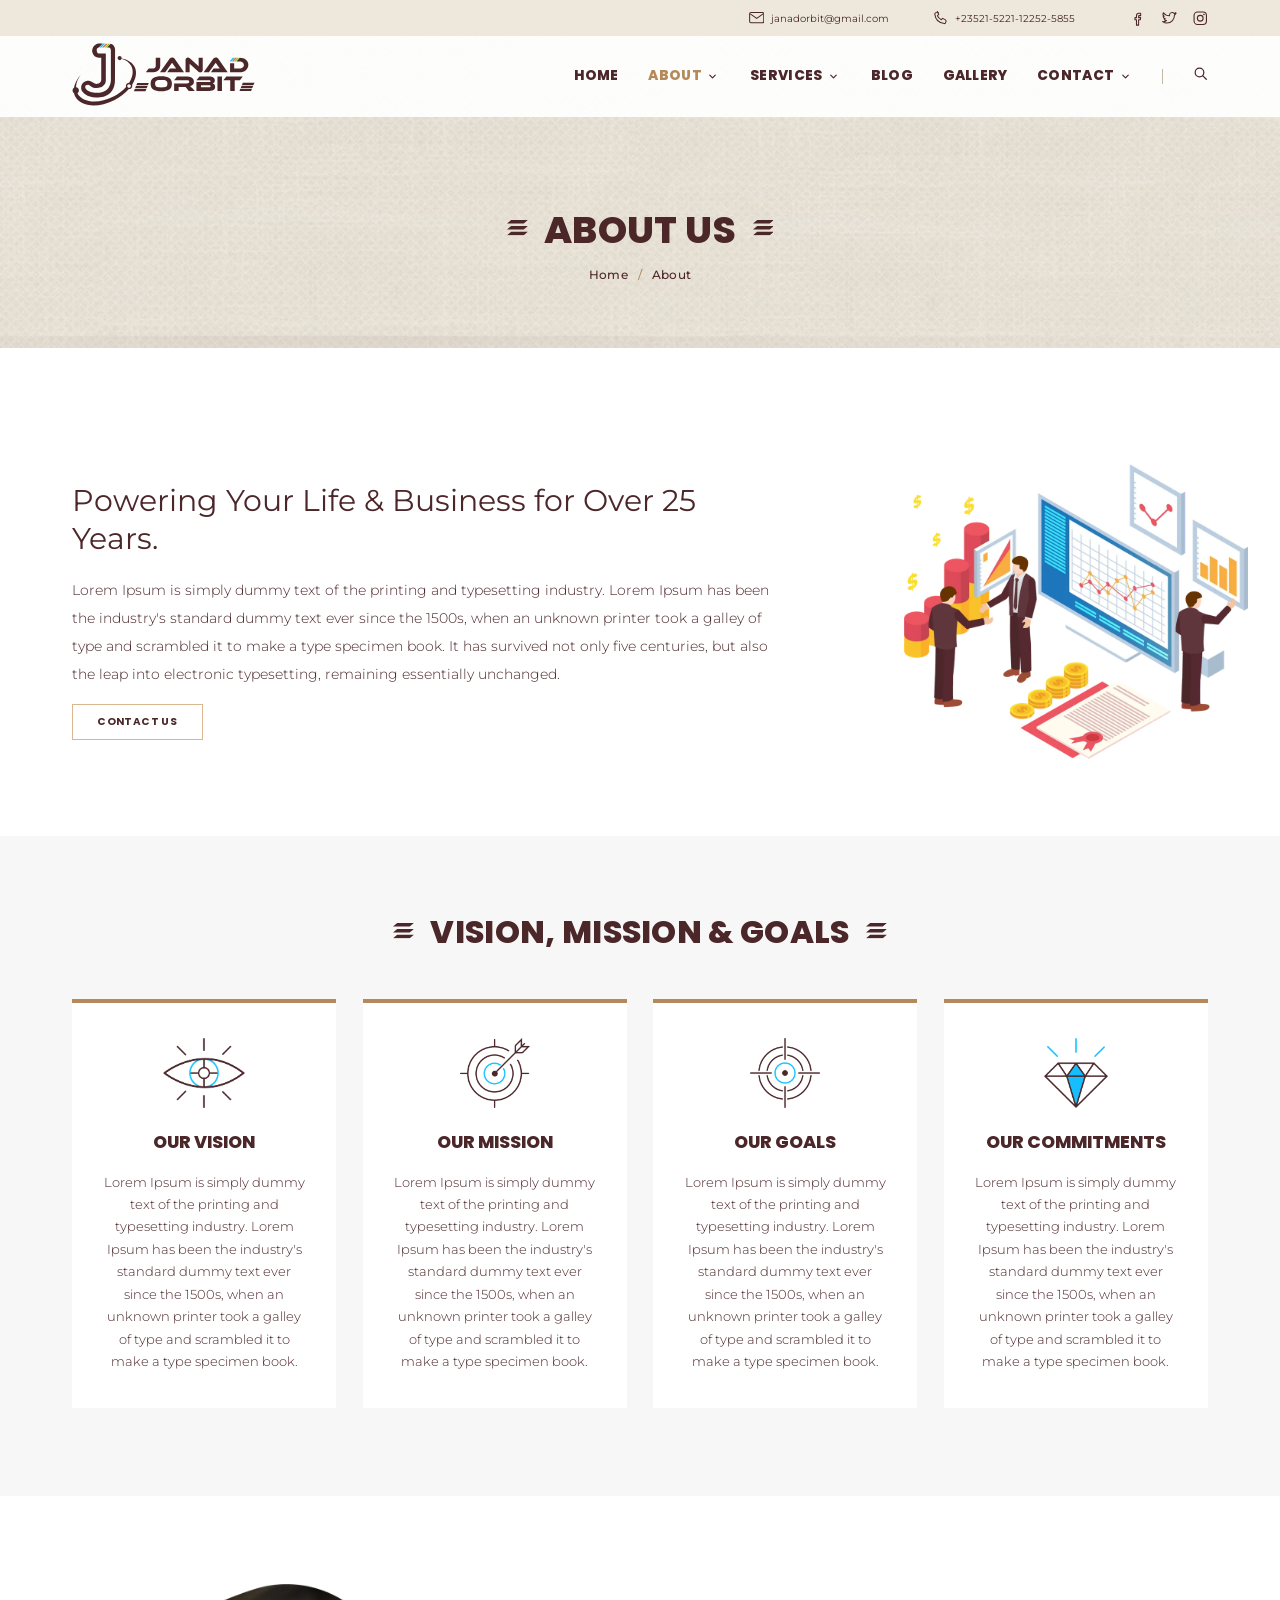
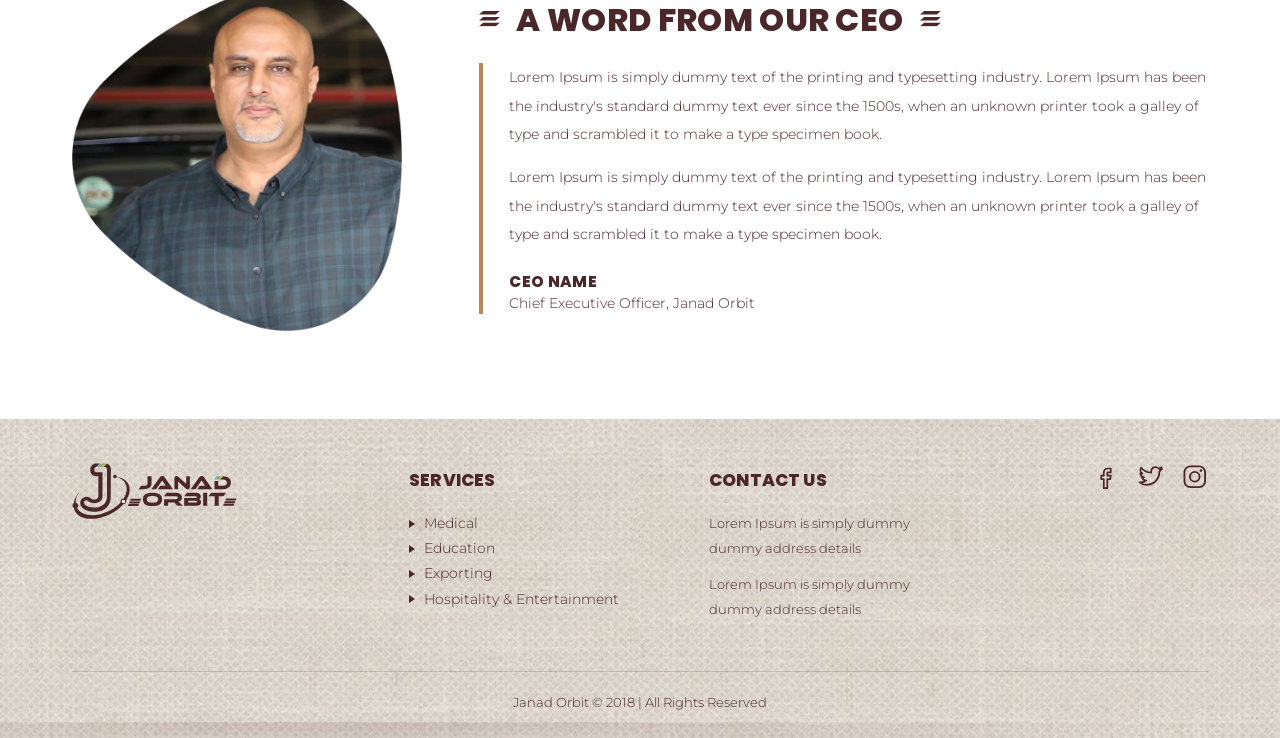
==== about.html @ eb81b774 "Revisions" ====
<!DOCTYPE html>
<html lang="en">
<head>
  <meta charset="UTF-8">
  <meta name="viewport" content="width=device-width, initial-scale=1.0">
  <meta name="description" content="About Janad Orbit - our vision, mission and goals.">
  <title>About | Janad Orbit</title>
  <link rel="icon" type="image/svg+xml" href="assets/logo-icon.svg">
  <link rel="preconnect" href="https://fonts.googleapis.com">
  <link rel="preconnect" href="https://fonts.gstatic.com" crossorigin>
  <link href="https://fonts.googleapis.com/css2?family=Montserrat:wght@300;400;500;600&family=Poppins:wght@600;700;800&display=swap" rel="stylesheet">
  <link rel="stylesheet" href="style.css">
</head>
<body>

  <!-- ============ SVG icon sprite ============ -->
  <svg xmlns="http://www.w3.org/2000/svg" style="display:none">
    <symbol id="i-mail" viewBox="0 0 24 18"><rect x="1" y="1" width="22" height="16" rx="2" fill="none" stroke="currentColor" stroke-width="1.6"/><path d="M2 3l10 7 10-7" fill="none" stroke="currentColor" stroke-width="1.6"/></symbol>
    <symbol id="i-phone" viewBox="0 0 24 24"><path d="M6.6 2.5 9 7l-2.2 2a13 13 0 0 0 6.2 6.2L15 13l4.5 2.4c.7.4 1 1.2.8 2l-.6 2.3a2 2 0 0 1-2.2 1.5C9.3 20.2 3.8 14.7 2.8 6.5A2 2 0 0 1 4.3 4.3l2.3-.6c.8-.2 1.6.1 2 .8Z" fill="none" stroke="currentColor" stroke-width="1.6" stroke-linejoin="round"/></symbol>
    <symbol id="i-pin" viewBox="0 0 24 24"><path d="M12 22s7-6.6 7-12.2A7 7 0 0 0 5 9.8C5 15.4 12 22 12 22Z" fill="none" stroke="currentColor" stroke-width="1.6" stroke-linejoin="round"/><circle cx="12" cy="9.8" r="2.6" fill="none" stroke="currentColor" stroke-width="1.6"/></symbol>
    <symbol id="i-fb" viewBox="0 0 24 24"><path d="M15.5 8.2h-2.2c-.5 0-.8.3-.8.9v2h3l-.4 3h-2.6V22H9.4v-7.9H7.2v-3h2.2V8.6c0-2.4 1.3-3.8 3.6-3.8h2.5Z" fill="none" stroke="currentColor" stroke-width="1.5" stroke-linejoin="round"/></symbol>
    <symbol id="i-tw" viewBox="0 0 24 24"><path d="M22 5.3a7.6 7.6 0 0 1-2.2.7 3.9 3.9 0 0 0 1.7-2.2 7.7 7.7 0 0 1-2.5 1 3.8 3.8 0 0 0-6.6 2.7c0 .3 0 .6.1.9A11 11 0 0 1 3.5 4a3.9 3.9 0 0 0 1.2 5.2c-.6 0-1.2-.2-1.7-.5a3.8 3.8 0 0 0 3.1 3.8c-.6.2-1.1.2-1.7.1a3.9 3.9 0 0 0 3.6 2.7 7.7 7.7 0 0 1-5.7 1.6A10.9 10.9 0 0 0 8.5 19c7.1 0 11-5.9 11-11v-.5c.8-.6 1.4-1.3 2-2.1Z" fill="none" stroke="currentColor" stroke-width="1.5" stroke-linejoin="round"/></symbol>
    <symbol id="i-ig" viewBox="0 0 24 24"><rect x="3" y="3" width="18" height="18" rx="5" fill="none" stroke="currentColor" stroke-width="1.6"/><circle cx="12" cy="12" r="4.2" fill="none" stroke="currentColor" stroke-width="1.6"/><circle cx="17.4" cy="6.6" r="1.2" fill="currentColor"/></symbol>
    <symbol id="i-search" viewBox="0 0 24 24"><circle cx="10.5" cy="10.5" r="7" fill="none" stroke="currentColor" stroke-width="2"/><path d="m16 16 5.5 5.5" fill="none" stroke="currentColor" stroke-width="2" stroke-linecap="round"/></symbol>
    <symbol id="i-chev" viewBox="0 0 24 24"><path d="m6 9 6 6 6-6" fill="none" stroke="currentColor" stroke-width="2.6" stroke-linecap="round" stroke-linejoin="round"/></symbol>
    <symbol id="i-close" viewBox="0 0 24 24"><path d="M5 5l14 14M19 5 5 19" fill="none" stroke="currentColor" stroke-width="2" stroke-linecap="round"/></symbol>
    <symbol id="i-prev" viewBox="0 0 24 24"><path d="m15 5-7 7 7 7" fill="none" stroke="currentColor" stroke-width="2" stroke-linecap="round" stroke-linejoin="round"/></symbol>
    <symbol id="i-next" viewBox="0 0 24 24"><path d="m9 5 7 7-7 7" fill="none" stroke="currentColor" stroke-width="2" stroke-linecap="round" stroke-linejoin="round"/></symbol>
    <!-- slanted triple-bar ornament used beside every section title: three identical, evenly spaced bars -->
    <symbol id="i-mark" viewBox="0 0 30 22"><g fill="currentColor"><polygon points="6,0 30,0 24,5 0,5"/><polygon points="6,8.5 30,8.5 24,13.5 0,13.5"/><polygon points="6,17 30,17 24,22 0,22"/></g></symbol>
  </svg>

  <!-- ============ Top bar ============ -->
  <div class="topbar">
    <div class="container topbar-inner">
      <a href="mailto:janadorbit@gmail.com"><svg class="ico"><use href="#i-mail"/></svg>janadorbit@gmail.com</a>
      <a href="tel:+235215221122525855"><svg class="ico"><use href="#i-phone"/></svg>+23521-5221-12252-5855</a>
      <span class="social">
        <a href="#" aria-label="Facebook"><svg class="ico"><use href="#i-fb"/></svg></a>
        <a href="#" aria-label="Twitter"><svg class="ico"><use href="#i-tw"/></svg></a>
        <a href="#" aria-label="Instagram"><svg class="ico"><use href="#i-ig"/></svg></a>
      </span>
    </div>
  </div>

  <!-- ============ Header ============ -->
  <header class="site-header">
    <div class="container nav">
      <a class="brand" href="index.html"><img src="assets/logo.svg" alt="Janad Orbit" width="264" height="87"></a>
      <button class="nav-toggle" aria-label="Menu" aria-expanded="false"><span></span><span></span><span></span></button>
      <nav id="menu">
        <a href="index.html">HOME</a>
        <div class="nav-item has-sub"><a href="about.html" class="active">ABOUT</a><button class="sub-toggle" type="button" aria-label="Show About menu" aria-expanded="false"><svg class="ico"><use href="#i-chev"/></svg></button><div class="submenu"><a href="about.html#vision">Vision</a><a href="about.html#mission">Mission</a><a href="about.html#goals">Goals</a></div></div>
        <div class="nav-item has-sub"><a href="index.html#services">SERVICES</a><button class="sub-toggle" type="button" aria-label="Show Services menu" aria-expanded="false"><svg class="ico"><use href="#i-chev"/></svg></button><div class="submenu"><a href="medical.html">Medical</a><a href="education.html">Education</a><a href="exporting.html">Exporting</a><a href="hospitality-entertainment.html">Hospitality &amp; Entertainment</a></div></div>
        <a href="#">BLOG</a>
        <a href="gallery.html">GALLERY</a>
        <div class="nav-item has-sub"><a href="contact.html">CONTACT</a><button class="sub-toggle" type="button" aria-label="Show Contact menu" aria-expanded="false"><svg class="ico"><use href="#i-chev"/></svg></button><div class="submenu"><a href="contact.html#contact-info">Contact Information</a><a href="contact.html#contact-form">Contact Form</a></div></div>
        <span class="nav-sep"></span>
        <a class="nav-search" href="#" aria-label="Search"><svg class="ico"><use href="#i-search"/></svg></a>
      </nav>
    </div>
  </header>

  <main>
    <!-- ============ Page banner ============ -->
    <section class="page-banner">
      <div class="container">
        <h1 class="section-title"><svg class="mark" aria-hidden="true"><use href="#i-mark"/></svg><span>ABOUT US</span><svg class="mark" aria-hidden="true"><use href="#i-mark"/></svg></h1>
        <nav class="crumbs" aria-label="Breadcrumb"><a href="index.html">Home</a> <span aria-hidden="true">/</span> <span aria-current="page">About</span></nav>
      </div>
    </section>

    <!-- ============ Who we are ============ -->
    <section class="about section">
      <div class="container about-grid">
        <div>
          <h2>Powering Your Life &amp; Business for Over 25 Years.</h2>
          <p>Lorem Ipsum is simply dummy text of the printing and typesetting industry. Lorem Ipsum has been the industry's standard dummy text ever since the 1500s, when an unknown printer took a galley of type and scrambled it to make a type specimen book. It has survived not only five centuries, but also the leap into electronic typesetting, remaining essentially unchanged.</p>
          <a class="btn" href="contact.html">CONTACT US</a>
        </div>
        <div class="about-image"><img src="assets/about-page.webp" alt="Business growth illustration" width="900" height="776"></div>
      </div>
    </section>

    <!-- ============ Vision / Mission / Goals ============ -->
    <section class="vmg section">
      <div class="container">
        <h2 class="section-title"><svg class="mark" aria-hidden="true"><use href="#i-mark"/></svg><span>VISION, MISSION &amp; GOALS</span><svg class="mark" aria-hidden="true"><use href="#i-mark"/></svg></h2>
        <div class="vmg-grid">
          <article id="vision" class="vmg-card">
            <img class="vmg-icon" src="assets/icon-vision.png" alt="">
            <h3>OUR VISION</h3>
            <p>Lorem Ipsum is simply dummy text of the printing and typesetting industry. Lorem Ipsum has been the industry's standard dummy text ever since the 1500s, when an unknown printer took a galley of type and scrambled it to make a type specimen book.</p>
          </article>
          <article id="mission" class="vmg-card">
            <img class="vmg-icon" src="assets/icon-mission.png" alt="">
            <h3>OUR MISSION</h3>
            <p>Lorem Ipsum is simply dummy text of the printing and typesetting industry. Lorem Ipsum has been the industry's standard dummy text ever since the 1500s, when an unknown printer took a galley of type and scrambled it to make a type specimen book.</p>
          </article>
          <article id="goals" class="vmg-card">
            <img class="vmg-icon" src="assets/icon-goals.png" alt="">
            <h3>OUR GOALS</h3>
            <p>Lorem Ipsum is simply dummy text of the printing and typesetting industry. Lorem Ipsum has been the industry's standard dummy text ever since the 1500s, when an unknown printer took a galley of type and scrambled it to make a type specimen book.</p>
          </article>
          <article id="commitments" class="vmg-card">
            <img class="vmg-icon" src="assets/icon-commitments.png" alt="">
            <h3>OUR COMMITMENTS</h3>
            <p>Lorem Ipsum is simply dummy text of the printing and typesetting industry. Lorem Ipsum has been the industry's standard dummy text ever since the 1500s, when an unknown printer took a galley of type and scrambled it to make a type specimen book.</p>
          </article>
        </div>
      </div>
    </section>

    <!-- ============ CEO message ============ -->
    <section class="ceo section">
      <div class="container ceo-grid">
        <div class="ceo-photo"><img src="assets/ceo.webp" alt="Janad Orbit CEO" width="800" height="841"></div>
        <div>
          <h2 class="section-title"><svg class="mark" aria-hidden="true"><use href="#i-mark"/></svg><span>A WORD FROM OUR CEO</span><svg class="mark" aria-hidden="true"><use href="#i-mark"/></svg></h2>
          <blockquote>
            <p>Lorem Ipsum is simply dummy text of the printing and typesetting industry. Lorem Ipsum has been the industry's standard dummy text ever since the 1500s, when an unknown printer took a galley of type and scrambled it to make a type specimen book.</p>
            <p>Lorem Ipsum is simply dummy text of the printing and typesetting industry. Lorem Ipsum has been the industry's standard dummy text ever since the 1500s, when an unknown printer took a galley of type and scrambled it to make a type specimen book.</p>
            <footer><strong>CEO NAME</strong><span>Chief Executive Officer, Janad Orbit</span></footer>
          </blockquote>
        </div>
      </div>
    </section>
  </main>

  <!-- ============ Footer ============ -->
  <footer class="footer">
    <div class="container footer-grid">
      <div class="footer-brand"><a href="index.html"><img src="assets/logo.svg" alt="Janad Orbit" width="264" height="87"></a></div>
      <div>
        <h3>SERVICES</h3>
        <ul><li><a href="medical.html">Medical</a></li><li><a href="education.html">Education</a></li><li><a href="exporting.html">Exporting</a></li><li><a href="hospitality-entertainment.html">Hospitality &amp; Entertainment</a></li></ul>
      </div>
      <div>
        <h3><a href="contact.html">CONTACT US</a></h3>
        <p>Lorem Ipsum is simply dummy<br>dummy address details</p>
        <p>Lorem Ipsum is simply dummy<br>dummy address details</p>
      </div>
      <div class="footer-social">
        <a href="#" aria-label="Facebook"><svg class="ico"><use href="#i-fb"/></svg></a>
        <a href="#" aria-label="Twitter"><svg class="ico"><use href="#i-tw"/></svg></a>
        <a href="#" aria-label="Instagram"><svg class="ico"><use href="#i-ig"/></svg></a>
      </div>
    </div>
    <div class="container"><div class="copyright">Janad Orbit &copy; 2018 | All Rights Reserved</div></div>
  </footer>

  <script src="script.js"></script>
</body>
</html>
---- style.css ----
/* ==========================================================================
   Janad Orbit
   Built to the 1920px-wide design comp. All sizes below are the comp's pixel
   values expressed in rem, and the root font-size scales with the viewport,
   so the layout stays proportional to the design at every width.
   1rem = 16px at a 1920px viewport.
   Display face in the comp is "Lovelo Black" (not web-licensed) — substituted
   with Poppins 800, the closest geometric match. Body face is Montserrat Light,
   exactly as specified in the comp.
   Brand rule: all text and icons use the logo colour (--brown). White is only
   used where text sits on a dark photo (hero, "Our Services" band).
   ========================================================================== */

:root {
  --brown: #4b272a;          /* logo colour (from the official logo artwork) */
  --gold: #b48a5a;
  --text: var(--brown);
  --heading: var(--brown);
  --line: rgba(75, 39, 41, .18);
  --linen: #eee8dc;
  --display: 'Poppins', 'Montserrat', sans-serif;
}

* { box-sizing: border-box; }
html { scroll-behavior: smooth; font-size: clamp(11px, 0.8333vw, 16px); }

body {
  margin: 0;
  color: var(--text);
  font-family: 'Montserrat', Arial, sans-serif;
  font-weight: 300;
  font-size: 1.25rem;      /* 20px */
  line-height: 2.05;
  background: #fff;
}

a { text-decoration: none; color: inherit; }
img { max-width: 100%; height: auto; display: block; }
.container { width: 88.75%; max-width: 106.5rem; margin: auto; }
.ico { width: 1.4rem; height: 1.4rem; fill: none; }

/* --------------------------------- Top bar ------------------------------- */
.topbar {
  height: 3.3rem;
  background: var(--linen);
  color: var(--brown);
  font-size: .94rem;         /* 15px */
  font-weight: 400;
}
.topbar-inner { height: 100%; display: flex; justify-content: flex-end; align-items: center; gap: 4rem; }
.topbar-inner a { display: inline-flex; align-items: center; gap: .6rem; }
.topbar .social { display: inline-flex; gap: 1.3rem; margin-left: 1rem; }
.topbar .social .ico { width: 1.5rem; height: 1.5rem; }

/* --------------------------------- Header -------------------------------- */
.site-header {
  position: absolute; z-index: 20; left: 0; right: 0; top: 3.3rem;
  background: rgba(255, 255, 255, .93);
}
.nav { height: 7.3rem; display: flex; align-items: center; justify-content: space-between; }
.brand img { height: 6rem; width: auto; }
.nav nav {
  display: flex; align-items: center; align-self: stretch; gap: 2.7rem;
  font-family: var(--display); font-weight: 800;
  font-size: 1.25rem;        /* 20px */
  letter-spacing: .02em;
  color: var(--brown);
}
.nav nav a:hover, .nav nav a.active { color: var(--gold); }

/* Dropdown menus */
.nav-item { position: relative; display: flex; align-items: center; align-self: stretch; gap: .3rem; }
.sub-toggle { display: flex; background: none; border: 0; padding: .2rem; color: inherit; cursor: pointer; }
.sub-toggle .ico { width: 1rem; height: 1rem; transition: transform .2s; }
.nav-item:hover .sub-toggle .ico, .nav-item.open .sub-toggle .ico { transform: rotate(180deg); }
.submenu {
  position: absolute; top: 100%; left: -1.6rem; min-width: 17rem;
  background: #fff; border-top: 3px solid var(--gold);
  box-shadow: 0 1rem 2rem rgba(75, 39, 41, .14); padding: .7rem 0;
  opacity: 0; visibility: hidden; transform: translateY(.6rem); transition: opacity .2s, transform .2s, visibility .2s;
}
.nav-item:hover .submenu, .nav-item:focus-within .submenu, .nav-item.open .submenu { opacity: 1; visibility: visible; transform: none; }
/* rightmost dropdown (Contact) opens leftwards so it never runs off the screen edge */
.nav-item:last-of-type .submenu { left: auto; right: -1.6rem; }
.nav nav .submenu a {
  display: block; padding: .75rem 1.6rem; white-space: nowrap;
  font-family: 'Montserrat', sans-serif; font-weight: 500; font-size: 1.06rem; letter-spacing: 0;
}
.nav nav .submenu a:hover { background: var(--linen); color: var(--brown); }
.nav-sep { width: 1px; height: 1.4rem; background: #c6b8a8; }
.nav-search .ico { width: 1.35rem; height: 1.35rem; }

.nav-toggle { display: none; background: none; border: 0; padding: .6rem; cursor: pointer; }
.nav-toggle span { display: block; width: 26px; height: 3px; margin: 5px 0; background: var(--brown); transition: .25s; }
.nav-toggle.open span:nth-child(1) { transform: translateY(8px) rotate(45deg); }
.nav-toggle.open span:nth-child(2) { opacity: 0; }
.nav-toggle.open span:nth-child(3) { transform: translateY(-8px) rotate(-45deg); }

/* ---------------------------------- Hero --------------------------------- */
.hero {
  min-height: 58.9rem;       /* comp: photo runs to y=996, hero starts at y=53 */
  /* comp framing: photo 102.6% of page width, left-aligned, top 69px below the top bar */
  background: #d6dbe6 url('assets/hero.jpg') 0 4.31rem / 102.6% auto no-repeat;
  transition: background-image .8s ease;
  position: relative;
}
/* torn-paper edge at the foot of the hero */
.hero::after {
  content: ''; position: absolute; left: 0; right: 0; bottom: -1px; height: 1.7rem; background: #fff;
  clip-path: polygon(0 62%, 4% 44%, 8% 74%, 13% 40%, 18% 68%, 23% 42%, 28% 72%, 33% 44%, 38% 66%,
                     43% 40%, 48% 70%, 53% 44%, 58% 74%, 63% 42%, 68% 68%, 73% 40%, 78% 72%,
                     83% 44%, 88% 66%, 93% 42%, 100% 60%, 100% 100%, 0 100%);
}
.hero-content { position: relative; z-index: 2; padding-top: 22.9rem; padding-left: 2.9rem; }
.hero-content h1 {
  display: inline-block; margin: 0 0 1.6rem;
  background: rgba(120, 120, 120, .45); color: #fff;
  font-family: var(--display); font-weight: 800; text-transform: uppercase;
  font-size: 4.8rem;         /* 77px */
  line-height: 1.1; padding: .3rem 2rem;
}
.hero-content p {
  max-width: 50.5rem; margin: 0;
  background: rgba(110, 110, 110, .42); color: #fff;
  font-size: 1.75rem;        /* 28px */
  line-height: 1.46; padding: 1.5rem 1.9rem;
}
.slider-dots { position: absolute; left: 2.2rem; top: 46%; z-index: 4; display: grid; gap: .85rem; }
.slider-dots button {
  width: 1.1rem; height: 1.1rem; padding: 0; border-radius: 50%;
  background: #fff; border: 1px solid #ddd; cursor: pointer;
}
.slider-dots button.active { background: var(--brown); border-color: var(--brown); }

/* -------------------------------- Buttons -------------------------------- */
.btn {
  display: inline-block; background: #fff; border: 1px solid #d9b88f;
  color: var(--brown); font-family: var(--display); font-weight: 700; cursor: pointer;
  font-size: .94rem;         /* 15px */
  letter-spacing: .04em; line-height: 1;
  padding: 1.1rem 2.2rem;
}
.btn:hover { background: var(--linen); }

/* --------------------------------- About --------------------------------- */
.about { padding: 10.4rem 0 7rem; }
.about-grid { display: grid; grid-template-columns: 1fr 31.25rem; gap: 8rem; align-items: center; }
.about h2 {
  font-family: 'Montserrat', sans-serif; font-weight: 400;
  font-size: 2.7rem;         /* 43px */
  line-height: 1.3; margin: 0 0 1.6rem; color: var(--heading);
}
.about p { margin: 0 0 1.4rem; }
.about-image { width: 31.25rem; justify-self: end; margin-right: -3.6rem; }   /* comp: 500px, overhangs the container by 58px */
.about-image img { width: 100%; }

/* ------------------------------- Services -------------------------------- */
.services { position: relative; padding-bottom: 3.9rem; }
.services-bg {
  position: absolute; left: 0; right: 0; top: 0; height: 29.875rem;   /* comp: 478px */
  background: url('assets/services.jpg') center / cover;   /* image already carries the comp's darkening */
}
.services-content { position: relative; z-index: 1; }

.section-title {
  display: flex; align-items: center; justify-content: center; gap: 1.5rem;
  font-family: var(--display); font-weight: 800;
  font-size: 2.9rem;         /* 46px */
  line-height: 1.25; letter-spacing: .01em; color: var(--heading); margin: 0;
  padding-top: 8.4rem;
}
.section-title.light { color: #fff; }
.section-title .mark { width: 1.9rem; height: 1.4rem; flex: none; }
/* Poppins caps sit above the centre of the line box; nudge the text so the
   ornaments line up with the middle of the capitals on both sides. */
.section-title span { display: block; line-height: 1; padding-top: .14em; }

.service-grid { display: grid; grid-template-columns: repeat(4, 1fr); gap: 3rem; margin-top: 6.75rem; }
.service-card {
  background: #fff; text-align: center; padding: 2.4rem 2rem 3rem;
  display: flex; flex-direction: column; align-items: center;
  box-shadow: 0 .6rem 2rem rgba(0, 0, 0, .06);
}
.service-icon { height: 5.8rem; width: auto; margin: 0 auto 1.4rem; }
.service-card h3 {
  font-family: var(--display); font-weight: 800; color: var(--brown);
  font-size: 1.6rem;         /* 26px */
  line-height: 1.2; min-height: 2.4em;   /* room for two-line names so cards stay level */
  display: flex; align-items: center; justify-content: center;
  margin: 0 0 1rem; letter-spacing: .01em;
}
.service-card p { font-size: 1.25rem; line-height: 1.45; margin: 0 0 1.8rem; flex: 1; }
.service-card .btn { font-size: .76rem; padding: .9rem 1.7rem; }

.stats { display: grid; grid-template-columns: repeat(3, 1fr); text-align: center; margin-top: 3.5rem; }
.stats div { display: inline-block; }
.stats strong {
  display: block; font-family: var(--display); font-weight: 800;
  font-size: 4.75rem;        /* 76px */
  line-height: 1.15; color: var(--brown);
}
.stats span {
  display: inline-block; font-family: var(--display); font-weight: 800;
  font-size: 1.6rem;         /* 26px */
  color: var(--brown); border-top: 4px solid var(--gold); padding-top: .1rem;
}

/* ----------------------------- Why choose us ----------------------------- */
.why { background: #f7f7f7; padding-bottom: 7rem; }
.why .section-title { padding-top: 8rem; }
.why-grid { display: grid; grid-template-columns: 28.4rem 1fr; gap: 11.5rem; align-items: center; margin-top: 2.6rem; }
.why-visual img { width: 100%; }
.features { display: grid; grid-template-columns: 1fr 1fr; column-gap: 4rem; row-gap: 5rem; }
.features article { display: flex; align-items: flex-start; gap: 1.7rem; }
.features article img { width: 4.4rem; height: auto; flex: none; margin-top: .2rem; }
.features h3 {
  font-family: var(--display); font-weight: 800;
  font-size: 1.4rem;         /* 25px in the comp; Poppins runs wider than Lovelo, so trimmed to hold one line */
  color: var(--brown); margin: 0 0 .5rem; letter-spacing: 0;
}
.features p { font-size: 1.25rem; line-height: 1.45; margin: 0; }

/* -------------------------------- Clients -------------------------------- */
.clients { background: #fff; padding: 3.2rem 0; }
.clients-row { display: grid; grid-template-columns: repeat(6, 1fr); align-items: center; gap: 1.5rem; }
.clients-row div { display: flex; align-items: center; gap: 1.2rem; }
.clients-row img { width: 4.4rem; height: auto; }
.clients-row span { font-family: var(--display); font-weight: 800; font-size: 1.25rem; color: var(--brown); }

/* --------------------------------- Footer -------------------------------- */
.footer {
  background: url('assets/footer.jpg') center / cover;
  color: var(--brown); padding-top: 4rem;
}
.footer-grid { display: grid; grid-template-columns: 1.7fr 1.5fr 1.95fr .55fr; gap: 2rem; align-items: start; }
.footer-brand img { height: 5.4rem; width: auto; }
.footer a:hover { color: var(--gold); }
.footer h3 {
  font-family: var(--display); font-weight: 800;
  font-size: 1.56rem;        /* 25px */
  color: var(--brown); margin: 0 0 1.2rem; letter-spacing: .01em;
}
.footer ul { list-style: none; margin: 0; padding: 0; }
.footer li { display: flex; align-items: center; gap: .8rem; font-size: 1.31rem; line-height: 1.75; }
.footer li::before {
  content: ''; width: 0; height: 0; flex: none;
  border-left: .55rem solid var(--brown); border-top: .38rem solid transparent; border-bottom: .38rem solid transparent;
}
.footer p { font-size: 1.19rem; line-height: 1.95; margin: 0 0 .9rem; }
.footer-social { display: flex; justify-content: flex-end; gap: 1.5rem; }
.footer-social .ico { width: 2.5rem; height: 2.5rem; }
.copyright {
  text-align: center; border-top: 1px solid var(--line);
  margin-top: 3.5rem; padding: 1.5rem 0 2rem; font-size: 1.19rem;
}

/* ------------------------------ Page banner ------------------------------ */
/* Inner pages: linen banner under the overlaid header, so titles stay in the logo colour. */
.page-banner {
  background: linear-gradient(rgba(238, 232, 220, .55), rgba(238, 232, 220, .55)), url('assets/footer.jpg') center / cover;
  padding: 15.5rem 0 5.5rem; text-align: center;
}
.page-banner .section-title { padding-top: 0; font-size: 3.4rem; }
/* Service pages: the client's header photo, with the title on a light card so it stays in brand brown. */
.page-banner.has-photo { background-position: center; background-size: cover; padding: 17rem 0 7rem; }
.banner-card {
  display: inline-block; max-width: 100%; background: rgba(255, 255, 255, .9);
  padding: 2.4rem 3.4rem 2rem; box-shadow: 0 1rem 2.4rem rgba(0, 0, 0, .12);
}
.crumbs { margin-top: 1.2rem; font-size: 1.1rem; font-weight: 500; letter-spacing: .02em; }
.crumbs span[aria-hidden] { margin: 0 .6rem; color: var(--gold); }
.crumbs a:hover { color: var(--gold); }

/* ---------------------------- Vision / Mission --------------------------- */
.vmg { background: #f7f7f7; padding: 0 0 8rem; }
.vmg .section-title { padding-top: 7rem; }
.vmg-grid { display: grid; grid-template-columns: repeat(4, 1fr); gap: 2.4rem; margin-top: 4.5rem; }
.vmg-card {
  background: #fff; padding: 3.2rem 2.8rem; text-align: center;
  border-top: 4px solid var(--gold); scroll-margin-top: 3rem;
}
.vmg-icon { height: 6.4rem; width: auto; max-width: 8rem; object-fit: contain; margin: 0 auto 1.4rem; }
.vmg-card h3 { font-family: var(--display); font-weight: 800; font-size: 1.6rem; margin: 0 0 1rem; }
.vmg-card p { font-size: 1.2rem; line-height: 1.7; margin: 0; }

/* ------------------------------ CEO message ------------------------------ */
.ceo { padding: 8rem 0; }
.ceo-grid { display: grid; grid-template-columns: 30rem 1fr; gap: 7rem; align-items: center; }
.ceo .section-title { padding-top: 0; justify-content: flex-start; }
.ceo blockquote { margin: 2.4rem 0 0; padding: 0 0 0 2.4rem; border-left: 4px solid var(--gold); }
.ceo blockquote p { margin: 0 0 1.4rem; }
.ceo blockquote footer { margin-top: 2rem; line-height: 1.5; }
.ceo blockquote footer strong { display: block; font-family: var(--display); font-weight: 800; font-size: 1.4rem; letter-spacing: .02em; }

/* -------------------------------- Contact -------------------------------- */
.contact { padding: 8rem 0; }
.contact-grid { display: grid; grid-template-columns: 1fr 1.5fr; gap: 7rem; align-items: start; }
.contact h2 {
  font-family: 'Montserrat', sans-serif; font-weight: 400; font-size: 2.7rem;
  line-height: 1.3; margin: 0 0 1.4rem;
}
.contact-info, .contact-form-wrap { scroll-margin-top: 3rem; }
.info-list { list-style: none; margin: 2.4rem 0; padding: 0; display: grid; gap: 2rem; }
.info-list li { display: flex; gap: 1.4rem; align-items: flex-start; line-height: 1.5; }
.info-icon {
  width: 3.6rem; height: 3.6rem; flex: none; display: grid; place-items: center;
  border: 1px solid #d9b88f; background: var(--linen);
}
.info-icon .ico { width: 1.5rem; height: 1.5rem; }
.info-list strong { display: block; font-family: var(--display); font-weight: 800; font-size: 1.05rem; letter-spacing: .04em; margin-bottom: .2rem; }
.info-list a:hover { color: var(--gold); }
.info-social { display: flex; gap: 1.5rem; }
.info-social .ico { width: 2.2rem; height: 2.2rem; }
.info-social a:hover { color: var(--gold); }

.contact-form-wrap { background: #f7f7f7; padding: 3.5rem; }
.contact-form { display: grid; gap: 1.6rem; }
.field-row { display: grid; grid-template-columns: 1fr 1fr; gap: 1.6rem; }
.contact-form label { display: grid; gap: .5rem; font-weight: 500; font-size: 1.1rem; line-height: 1.3; }
.contact-form input, .contact-form select, .contact-form textarea {
  width: 100%; font: inherit; font-weight: 400; font-size: 1.1rem; color: var(--brown);
  background: #fff; border: 1px solid var(--line); border-radius: 0; padding: .9rem 1rem;
}
.contact-form textarea { resize: vertical; min-height: 10rem; }
.contact-form input:focus, .contact-form select:focus, .contact-form textarea:focus { outline: 2px solid var(--gold); outline-offset: -1px; border-color: var(--gold); }
.contact-form .btn { justify-self: start; }
.form-status { margin: 0; font-size: 1.05rem; line-height: 1.5; }
.form-status:empty { display: none; }

/* ----------------------------- Service detail ---------------------------- */
.service-detail { padding: 8rem 0; }
.detail-grid { display: grid; grid-template-columns: 1fr 27rem; gap: 7rem; align-items: start; }
.detail-icon { height: 6.5rem; width: auto; margin-bottom: 1.6rem; }
.detail-main h2 {
  font-family: 'Montserrat', sans-serif; font-weight: 400; font-size: 2.7rem;
  line-height: 1.3; margin: 0 0 1.4rem;
}
.detail-main p { margin: 0 0 1.4rem; }
.detail-main h3, .side-box h3 {
  font-family: var(--display); font-weight: 800; font-size: 1.5rem; letter-spacing: .01em;
  margin: 2.6rem 0 1.2rem;
}
.ticks { list-style: none; margin: 0; padding: 0; display: grid; gap: .9rem; }
.ticks li { position: relative; padding-left: 2.2rem; line-height: 1.6; }
.ticks li::before {
  content: ''; position: absolute; left: 0; top: .55em; width: .8rem; height: .8rem;
  background: var(--gold); transform: skewX(-20deg);
}
.detail-side { display: grid; gap: 2.4rem; }
.side-box { background: var(--linen); padding: 2.4rem 2.4rem 2.6rem; }
.side-box h3 { margin-top: 0; }
.side-box p { font-size: 1.15rem; line-height: 1.7; margin: 0 0 1.6rem; }
.side-links { list-style: none; margin: 0; padding: 0; }
.side-links a {
  display: flex; justify-content: space-between; align-items: center;
  padding: .85rem 0; border-bottom: 1px solid var(--line); font-weight: 500; font-size: 1.15rem; line-height: 1.4;
}
.side-links a::after { content: '\203A'; font-size: 1.5rem; line-height: 1; }
.side-links a:hover, .side-links a.current { color: var(--gold); }

/* Service range (client artwork) */
.svc-gallery { display: grid; grid-template-columns: repeat(auto-fill, minmax(15rem, 1fr)); gap: 2.4rem; }
.svc-gallery figure { margin: 0; text-align: center; }
.svc-gallery img { width: 100%; height: auto; aspect-ratio: 1; object-fit: contain; }
.svc-gallery figcaption { margin-top: .8rem; font-family: var(--display); font-weight: 700; font-size: 1.1rem; letter-spacing: .02em; line-height: 1.4; }

/* -------------------------------- Gallery -------------------------------- */
.gallery-group { padding: 7rem 0 1rem; }
.gallery-group:last-of-type { padding-bottom: 8rem; }
.gallery-group .section-title { padding-top: 0; }
.g-intro { max-width: 60rem; margin: 1.6rem auto 0; text-align: center; line-height: 1.7; }
.g-grid { display: grid; grid-template-columns: repeat(4, 1fr); gap: 1.6rem; margin-top: 3.6rem; }
.g-item { display: block; overflow: hidden; aspect-ratio: 1; background: var(--linen); }
.g-item img { width: 100%; height: 100%; object-fit: cover; transition: transform .4s ease; }
.g-item:hover img, .g-item:focus-visible img { transform: scale(1.05); }
.g-item:focus-visible { outline: 3px solid var(--gold); outline-offset: 2px; }

.lightbox {
  position: fixed; inset: 0; z-index: 100; background: rgba(20, 10, 10, .92);
  display: flex; align-items: center; justify-content: center; padding: 4rem 6rem;
}
.lightbox[hidden] { display: none; }
.lightbox img { max-width: 100%; max-height: 100%; object-fit: contain; box-shadow: 0 1rem 3rem rgba(0, 0, 0, .4); }
.lightbox button {
  position: absolute; background: rgba(255, 255, 255, .12); border: 0; color: #fff; cursor: pointer;
  width: 3.6rem; height: 3.6rem; display: grid; place-items: center;
}
.lightbox button:hover { background: rgba(255, 255, 255, .25); }
.lightbox .ico { width: 1.8rem; height: 1.8rem; }
.lb-close { top: 1.6rem; right: 1.6rem; }
.lb-prev { left: 1.6rem; top: 50%; transform: translateY(-50%); }
.lb-next { right: 1.6rem; top: 50%; transform: translateY(-50%); }

/* ------------------------------- Responsive ------------------------------ */
@media (max-width: 1100px) {
  html { font-size: 13px; }
  .container { width: 92%; }
  .about-grid { gap: 6rem; }
  .hero { background-position: center; background-size: cover; }
  .about-image { margin-right: 0; }
  .service-grid { grid-template-columns: repeat(2, 1fr); gap: 3rem; }
  .detail-grid, .contact-grid { gap: 4rem; }
  .why-grid { gap: 5rem; }
  .features { column-gap: 4rem; }
  .nav nav { gap: 1.6rem; font-size: 1.1rem; }
}

@media (max-width: 900px) {
  .nav-toggle { display: block; }
  .nav nav {
    display: none; position: absolute; left: 0; right: 0; top: 100%;
    flex-direction: column; align-items: flex-start; gap: 0;
    background: #fff; box-shadow: 0 12px 24px rgba(0, 0, 0, .12); padding: .5rem 4%;
  }
  .nav nav.open { display: flex; }
  .nav nav a { padding: 1rem 0; width: 100%; font-size: 1.3rem; }
  .nav-sep { display: none; }
  .nav-item { flex-wrap: wrap; width: 100%; gap: 0; }
  .nav-item > a { flex: 1; width: auto; }
  .sub-toggle { padding: .8rem; }
  .sub-toggle .ico { width: 1.3rem; height: 1.3rem; }
  .nav-item:hover .sub-toggle .ico { transform: none; }
  .nav-item.open .sub-toggle .ico { transform: rotate(180deg); }
  .submenu {
    position: static; display: none; width: 100%; min-width: 0;
    opacity: 1; visibility: visible; transform: none;
    box-shadow: none; border: 0; border-left: 3px solid var(--gold); padding: 0 0 .6rem 1.2rem;
  }
  .nav-item.open .submenu { display: block; }
  .nav nav .submenu a { padding: .7rem 0; font-size: 1.2rem; white-space: normal; }
  .nav nav .submenu a:hover { background: none; color: var(--gold); }
  .vmg-grid { grid-template-columns: 1fr 1fr; gap: 2rem; }
  .ceo-grid { grid-template-columns: 1fr; gap: 4rem; }
  .ceo-photo { max-width: 26rem; margin: auto; }
  .g-grid { grid-template-columns: repeat(3, 1fr); }
  .contact-grid, .detail-grid { grid-template-columns: 1fr; }
  .page-banner { padding-top: 13rem; }

  .about-grid, .why-grid { grid-template-columns: 1fr; gap: 4rem; }
  .clients-row { grid-template-columns: repeat(3, 1fr); row-gap: 2.5rem; }
  .about-image, .why-visual { max-width: 30rem; margin: auto; justify-self: center; }
  .services-bg { height: 22rem; }
  .features { grid-template-columns: 1fr; row-gap: 3rem; }
  .footer-grid { grid-template-columns: 1fr 1fr; row-gap: 3rem; }
  .footer-social { justify-content: flex-start; }
  .hero { min-height: 48rem; }
}

@media (max-width: 650px) {
  html { font-size: 12px; }
  .topbar { height: auto; padding: .6rem 0; }
  .topbar-inner { flex-wrap: wrap; justify-content: center; gap: .6rem 1.6rem; text-align: center; }
  .site-header { top: 0; position: sticky; }
  .hero { min-height: 40rem; }
  .hero-content { padding-left: 0; margin-top: 2rem; }
  .hero-content h1 { font-size: 3.2rem; }
  .hero-content p { font-size: 1.5rem; }
  .slider-dots { left: .8rem; }
  .about { padding: 5rem 0; }
  .section-title { font-size: 2.2rem; padding-top: 5rem; gap: .9rem; }
  .service-grid { grid-template-columns: 1fr; margin-top: 3.5rem; }
  .page-banner { padding: 4.5rem 0 4rem; }
  .page-banner .section-title { font-size: 2.4rem; }
  .field-row { grid-template-columns: 1fr; }
  .vmg-grid { grid-template-columns: 1fr; }
  .g-grid { grid-template-columns: 1fr 1fr; gap: 1rem; }
  .page-banner.has-photo { padding: 8rem 0 5rem; }
  .banner-card { padding: 1.8rem 1.6rem; }
  .lightbox { padding: 5rem 1rem; }
  .contact-form-wrap { padding: 2.2rem 1.6rem; }
  .contact, .service-detail { padding: 5rem 0; }
  .stats { grid-template-columns: 1fr; gap: 2.5rem; }
  .clients-row { grid-template-columns: 1fr 1fr; gap: 2rem; }
  .footer-grid { grid-template-columns: 1fr; }
}
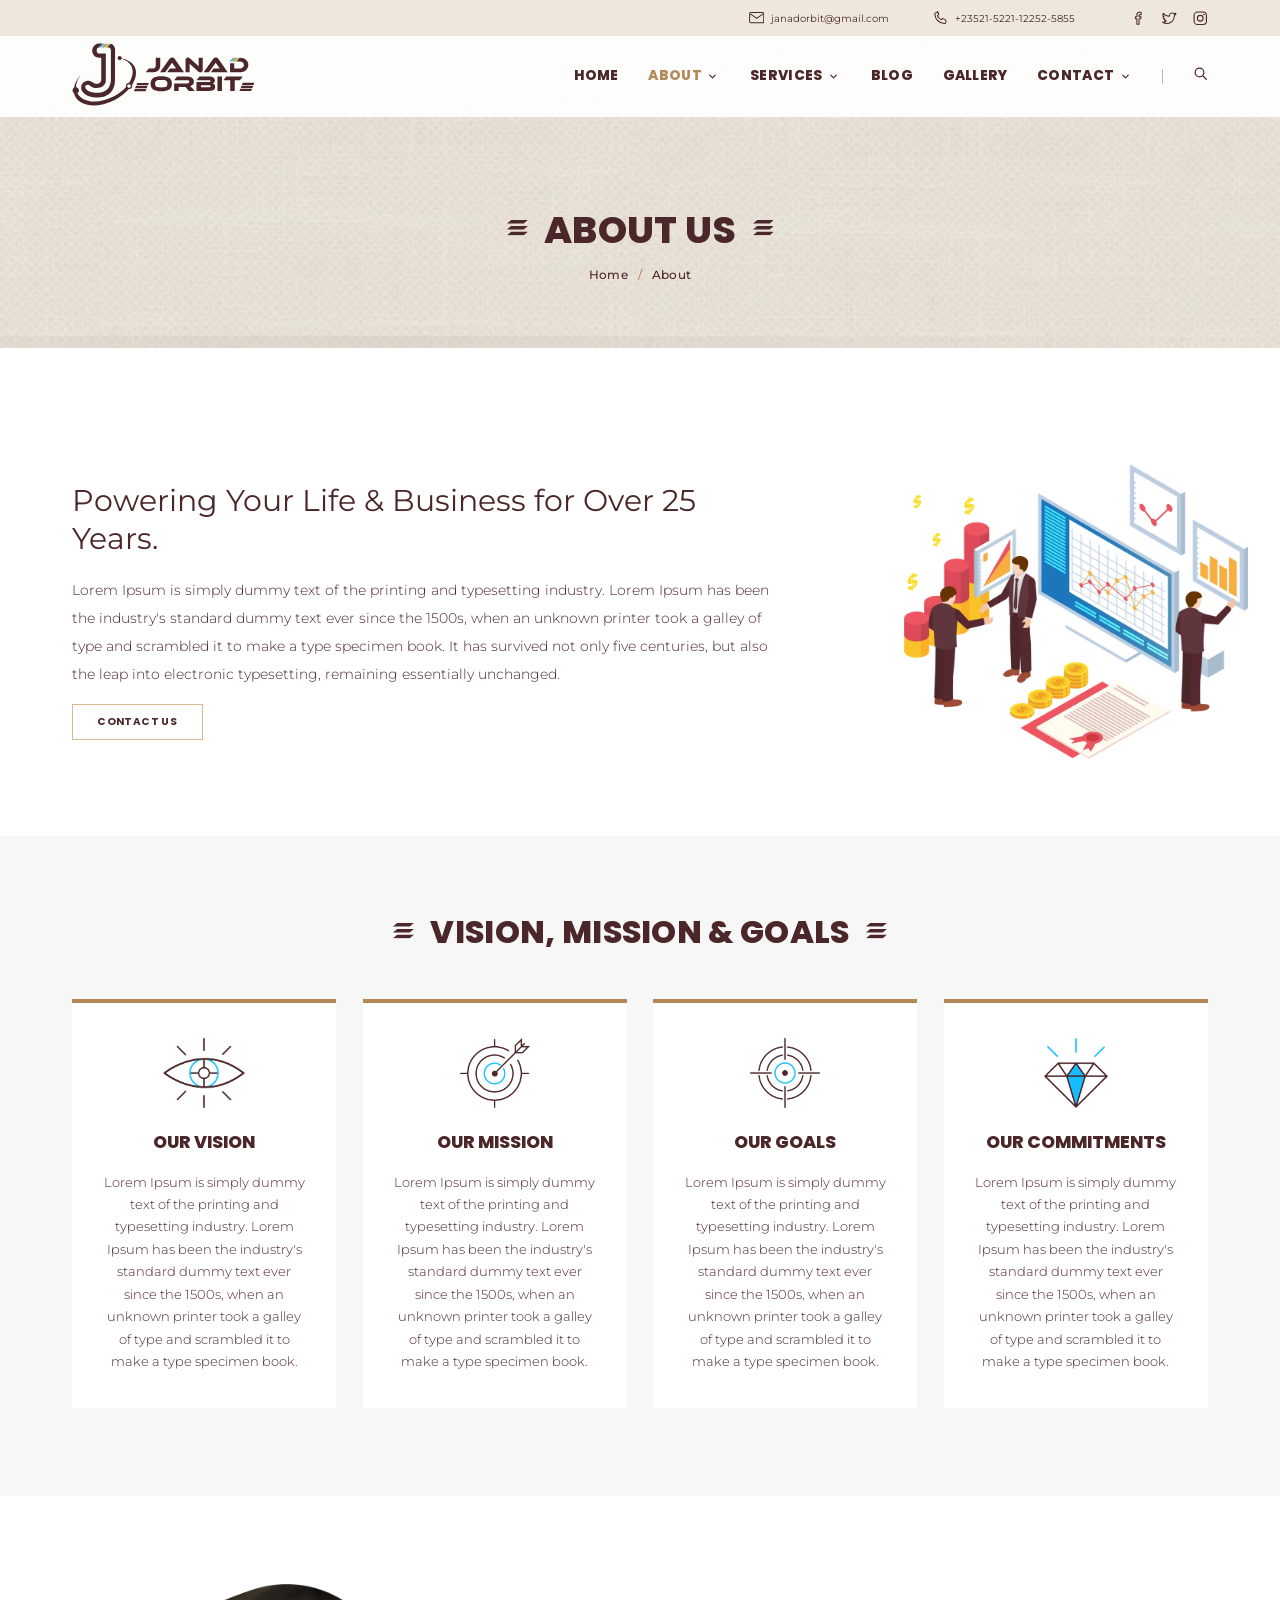
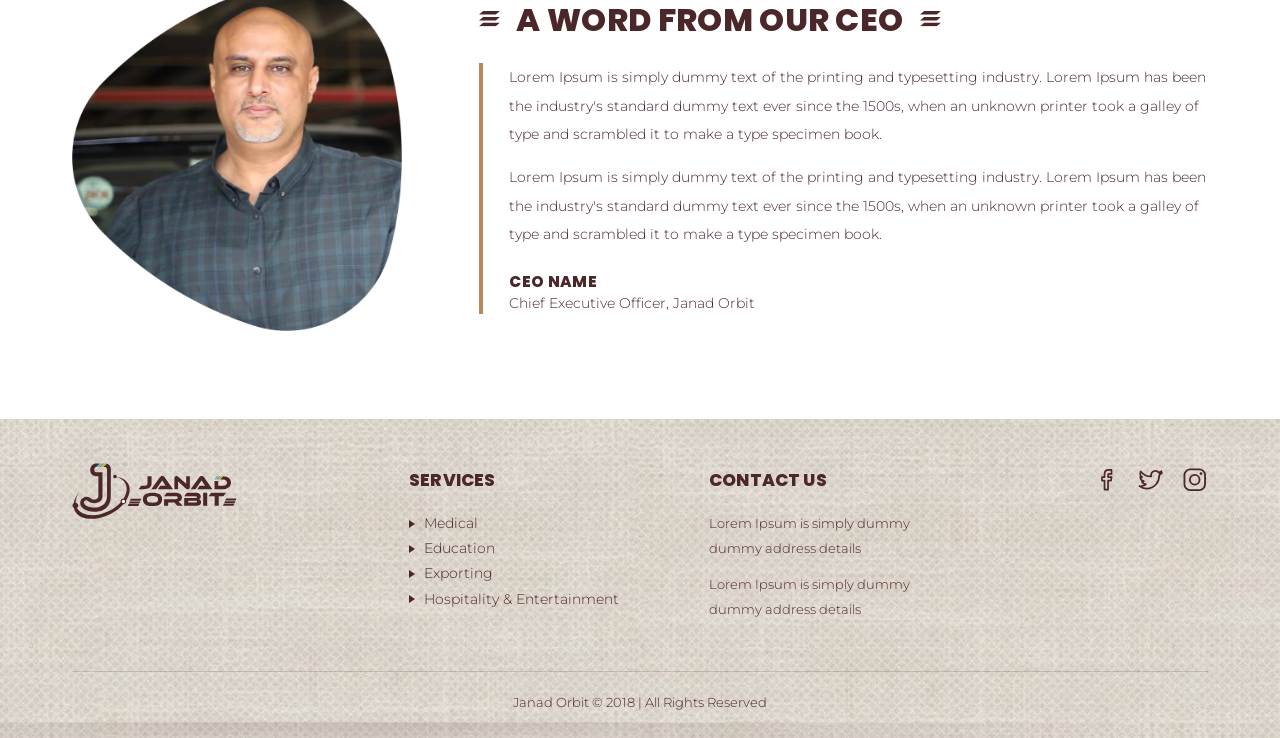
==== commit 710dd613: "Align social icons" ====
--- a/about.html
+++ b/about.html
@@ -18,8 +18,8 @@
     <symbol id="i-mail" viewBox="0 0 24 18"><rect x="1" y="1" width="22" height="16" rx="2" fill="none" stroke="currentColor" stroke-width="1.6"/><path d="M2 3l10 7 10-7" fill="none" stroke="currentColor" stroke-width="1.6"/></symbol>
     <symbol id="i-phone" viewBox="0 0 24 24"><path d="M6.6 2.5 9 7l-2.2 2a13 13 0 0 0 6.2 6.2L15 13l4.5 2.4c.7.4 1 1.2.8 2l-.6 2.3a2 2 0 0 1-2.2 1.5C9.3 20.2 3.8 14.7 2.8 6.5A2 2 0 0 1 4.3 4.3l2.3-.6c.8-.2 1.6.1 2 .8Z" fill="none" stroke="currentColor" stroke-width="1.6" stroke-linejoin="round"/></symbol>
     <symbol id="i-pin" viewBox="0 0 24 24"><path d="M12 22s7-6.6 7-12.2A7 7 0 0 0 5 9.8C5 15.4 12 22 12 22Z" fill="none" stroke="currentColor" stroke-width="1.6" stroke-linejoin="round"/><circle cx="12" cy="9.8" r="2.6" fill="none" stroke="currentColor" stroke-width="1.6"/></symbol>
-    <symbol id="i-fb" viewBox="0 0 24 24"><path d="M15.5 8.2h-2.2c-.5 0-.8.3-.8.9v2h3l-.4 3h-2.6V22H9.4v-7.9H7.2v-3h2.2V8.6c0-2.4 1.3-3.8 3.6-3.8h2.5Z" fill="none" stroke="currentColor" stroke-width="1.5" stroke-linejoin="round"/></symbol>
-    <symbol id="i-tw" viewBox="0 0 24 24"><path d="M22 5.3a7.6 7.6 0 0 1-2.2.7 3.9 3.9 0 0 0 1.7-2.2 7.7 7.7 0 0 1-2.5 1 3.8 3.8 0 0 0-6.6 2.7c0 .3 0 .6.1.9A11 11 0 0 1 3.5 4a3.9 3.9 0 0 0 1.2 5.2c-.6 0-1.2-.2-1.7-.5a3.8 3.8 0 0 0 3.1 3.8c-.6.2-1.1.2-1.7.1a3.9 3.9 0 0 0 3.6 2.7 7.7 7.7 0 0 1-5.7 1.6A10.9 10.9 0 0 0 8.5 19c7.1 0 11-5.9 11-11v-.5c.8-.6 1.4-1.3 2-2.1Z" fill="none" stroke="currentColor" stroke-width="1.5" stroke-linejoin="round"/></symbol>
+    <symbol id="i-fb" viewBox="-0.65 1.4 24 24"><path d="M15.5 8.2h-2.2c-.5 0-.8.3-.8.9v2h3l-.4 3h-2.6V22H9.4v-7.9H7.2v-3h2.2V8.6c0-2.4 1.3-3.8 3.6-3.8h2.5Z" fill="none" stroke="currentColor" stroke-width="1.5" stroke-linejoin="round"/></symbol>
+    <symbol id="i-tw" viewBox="0.15 -0.71 24 24"><path d="M22 5.3a7.6 7.6 0 0 1-2.2.7 3.9 3.9 0 0 0 1.7-2.2 7.7 7.7 0 0 1-2.5 1 3.8 3.8 0 0 0-6.6 2.7c0 .3 0 .6.1.9A11 11 0 0 1 3.5 4a3.9 3.9 0 0 0 1.2 5.2c-.6 0-1.2-.2-1.7-.5a3.8 3.8 0 0 0 3.1 3.8c-.6.2-1.1.2-1.7.1a3.9 3.9 0 0 0 3.6 2.7 7.7 7.7 0 0 1-5.7 1.6A10.9 10.9 0 0 0 8.5 19c7.1 0 11-5.9 11-11v-.5c.8-.6 1.4-1.3 2-2.1Z" fill="none" stroke="currentColor" stroke-width="1.5" stroke-linejoin="round"/></symbol>
     <symbol id="i-ig" viewBox="0 0 24 24"><rect x="3" y="3" width="18" height="18" rx="5" fill="none" stroke="currentColor" stroke-width="1.6"/><circle cx="12" cy="12" r="4.2" fill="none" stroke="currentColor" stroke-width="1.6"/><circle cx="17.4" cy="6.6" r="1.2" fill="currentColor"/></symbol>
     <symbol id="i-search" viewBox="0 0 24 24"><circle cx="10.5" cy="10.5" r="7" fill="none" stroke="currentColor" stroke-width="2"/><path d="m16 16 5.5 5.5" fill="none" stroke="currentColor" stroke-width="2" stroke-linecap="round"/></symbol>
     <symbol id="i-chev" viewBox="0 0 24 24"><path d="m6 9 6 6 6-6" fill="none" stroke="currentColor" stroke-width="2.6" stroke-linecap="round" stroke-linejoin="round"/></symbol>
--- a/style.css
+++ b/style.css
@@ -247,7 +247,11 @@
   border-left: .55rem solid var(--brown); border-top: .38rem solid transparent; border-bottom: .38rem solid transparent;
 }
 .footer p { font-size: 1.19rem; line-height: 1.95; margin: 0 0 .9rem; }
-.footer-social { display: flex; justify-content: flex-end; gap: 1.5rem; }
+.footer-social {
+  display: flex; justify-content: flex-end; align-items: center; gap: 1.5rem;
+  min-height: calc(1.56rem * 2.05);   /* same height as the footer headings' line, so icons sit level with them */
+}
+.footer-social a { display: flex; }
 .footer-social .ico { width: 2.5rem; height: 2.5rem; }
 .copyright {
   text-align: center; border-top: 1px solid var(--line);
